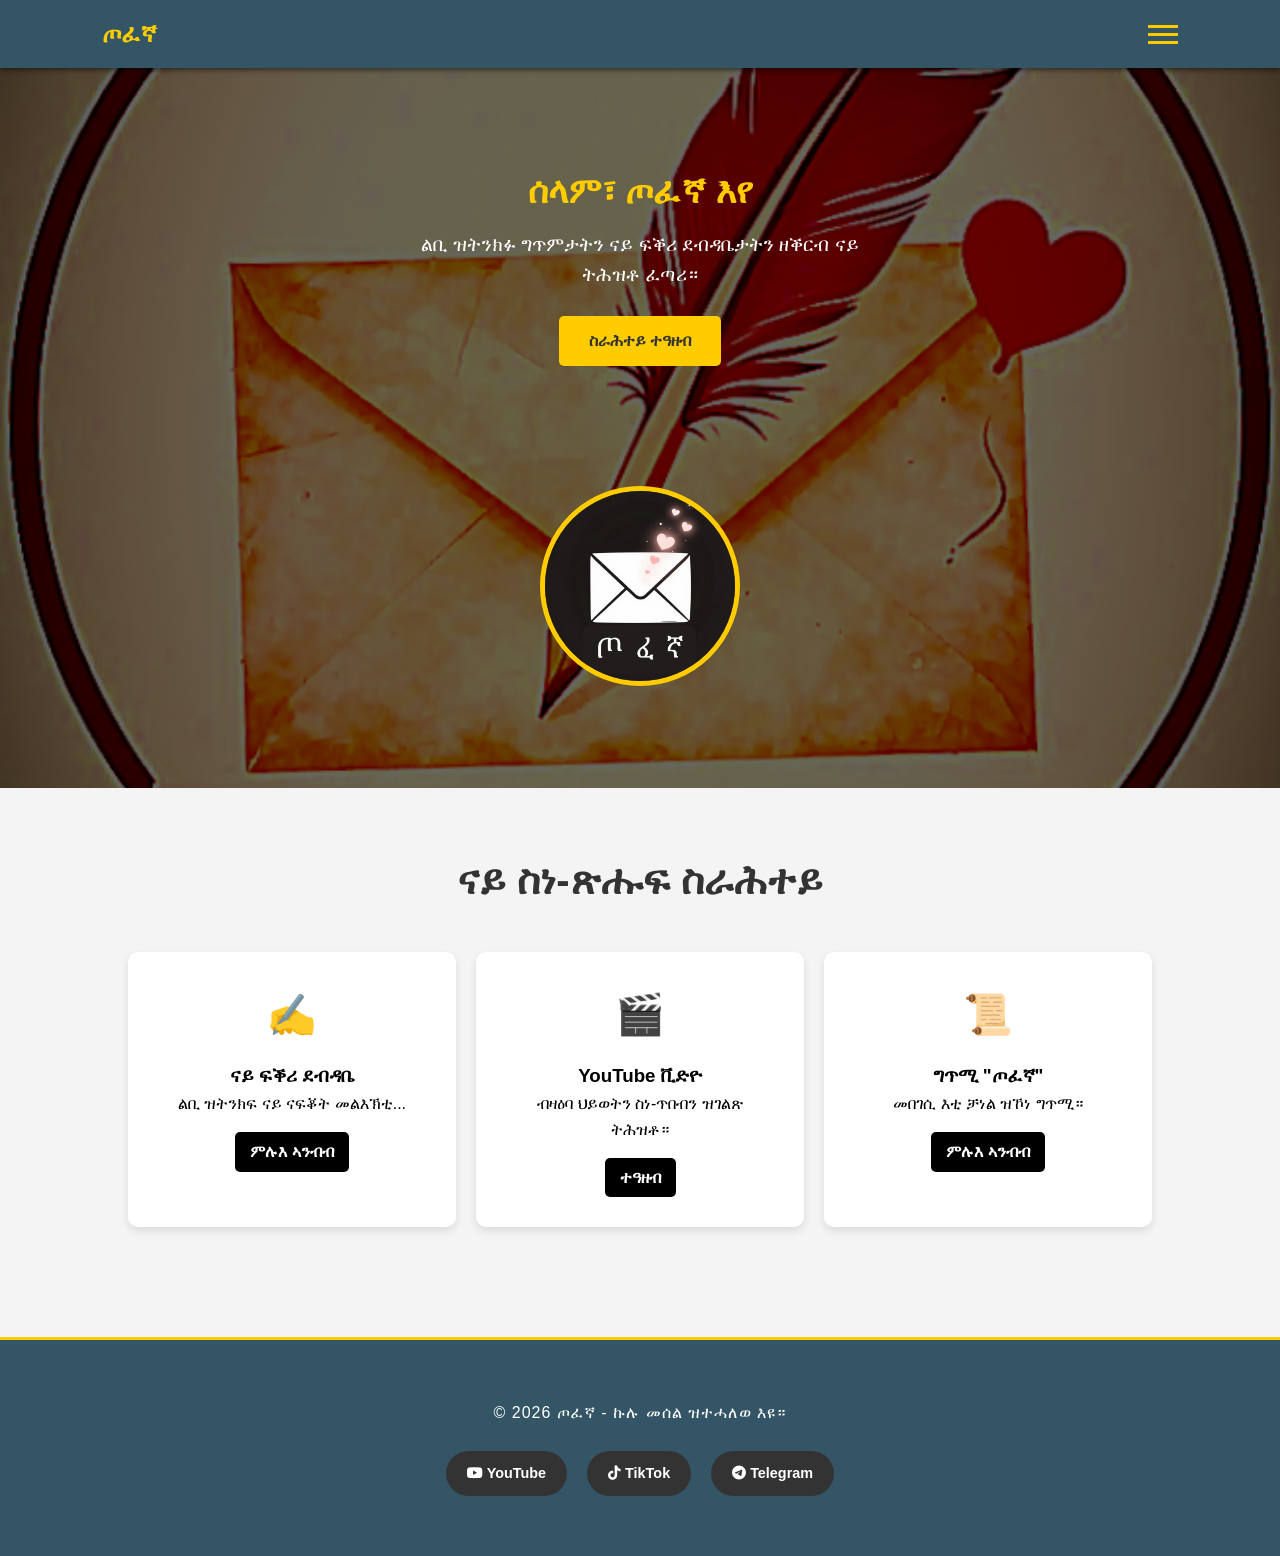
==== index.html @ e81d2f64 "Add files via upload" ====
<!DOCTYPE html>
<html lang="ti">
<head>
    <meta charset="UTF-8">
    <meta name="viewport" content="width=device-width, initial-scale=1.0">
    <title>ጦፈኛ - ገዛ</title>
    <link rel="stylesheet" href="style.css">
    <link rel="stylesheet" href="https://cdnjs.cloudflare.com/ajax/libs/font-awesome/6.0.0/css/all.min.css">
</head>
<body>

    <header class="main-header">
        <div class="logo">
            <h1>ጦፈኛ</h1>
        </div>
        <div class="menu-toggle" id="mobile-menu">
            <span class="bar"></span>
            <span class="bar"></span>
            <span class="bar"></span>
        </div>
        <nav class="nav-menu">
            <ul>
                <li><a href="index.html" class="current">Home</a></li>
                <li><a href="about.html">About</a></li>
                <li><a href="services.html">Services</a></li> 
                <li><a href="contact.html">Contact Us</a></li>
            </ul>
        </nav>
    </header>

    <section class="hero">
        <div class="hero-text">
            <h2>ሰላም፣ ጦፈኛ እየ</h2>
            <p>ልቢ ዝትንክፉ ግጥምታትን ናይ ፍቕሪ ደብዳቤታትን ዘቕርብ ናይ ትሕዝቶ ፈጣሪ።</p>
            <a href="#works" class="btn">ስራሕተይ ተዓዘብ</a>
        </div>
        <div class="hero-image">
            <img src="ጦፈኛ_1.png" alt="Tofogna Logo">
        </div>
    </section>

    <section id="works" class="works-section">
        <h2 class="section-title">ናይ ስነ-ጽሑፍ ስራሕተይ</h2>
        
        <div class="works-container">
            <div class="work-card">
                <div class="work-icon">✍️</div>
                <h3>ናይ ፍቕሪ ደብዳቤ</h3>
                <p>ልቢ ዝትንክፍ ናይ ናፍቖት መልእኽቲ...</p>
                <a href="#" class="read-more">ምሉእ ኣንብብ</a>
            </div>

            <div class="work-card">
                <div class="work-icon">🎬</div>
                <h3>YouTube ቪድዮ</h3>
                <p>ብዛዕባ ህይወትን ስነ-ጥበብን ዝገልጽ ትሕዝቶ።</p>
                <a href="https://youtube.com/@ጦፈኛ_boy" target="_blank" class="read-more">ተዓዘብ</a>
            </div>

            <div class="work-card">
                <div class="work-icon">📜</div>
                <h3>ግጥሚ "ጦፈኛ"</h3>
                <p>መበገሲ እቲ ቻነል ዝኾነ ግጥሚ።</p>
                <a href="#" class="read-more">ምሉእ ኣንብብ</a>
            </div>
        </div>
    </section>

    <footer>
        <p>&copy; 2026 ጦፈኛ - ኩሉ መሰል ዝተሓለወ እዩ።</p>
        <div class="social-links">
            <a href="https://youtube.com/@ጦፈኛ_boy" target="_blank">
                <i class="fab fa-youtube"></i> YouTube
            </a>
            <a href="https://tiktok.com/@tofogna" target="_blank">
                <i class="fab fa-tiktok"></i> TikTok
            </a>
            <a href="https://t.me/tofogna11" target="_blank">
                <i class="fab fa-telegram"></i> Telegram
            </a>
        </div>
    </footer>

    <script src="script.js"></script>
</body>
</html>
<!--  -->
---- style.css ----
/* =========================================
   1. ሓፈሻዊ መሰረታዊ ቅጥዒ (Global Styles)
   ========================================= */
* {
    margin: 0;
    padding: 0;
    box-sizing: border-box;
    font-family: 'Segoe UI', Tahoma, Geneva, Verdana, sans-serif;
}

body {
    line-height: 1.6;
    background-color: #f4f4f4;
}

/* =========================================
   2. ርእሰ-ገጽ (Main Header & Navigation)
   ========================================= */
.main-header {
    display: flex;
    justify-content: space-between;
    align-items: center;
    padding: 15px 8%;
    background-color: #356; /* ድሙቕ ጸሊም / ሰማያዊ */
    position: sticky; /* ንላዕሊ ተጣቢቑ ንክጸንሕ */
    top: 0;
    z-index: 1000;
    box-shadow: 0 2px 5px rgba(0,0,0,0.5);
}

.logo h1 {
    color: #ffcc00; /* ብጫ ሕብሪ ንሎጎ */
    font-size: 1.5rem;
}

/* ዓቢ ስክሪን - ናቭ ሜኑ */
.nav-menu ul {
    display: flex;
    list-style: none;
    gap: 25px;
}

.nav-menu ul li a {
    text-decoration: none;
    color: white;
    font-weight: 600;
    font-size: 1rem;
    transition: 0.3s;
}

.nav-menu ul li a:hover {
    color: orange;
}

/* እዛ class ኣብቲ ዘለኻዮ ገጽ ምልክት ትገብር */
.nav-menu ul li a.current {
    color: green;
    border-bottom: 2px solid #ffcc00;
}

/* Hamburger Menu (ንሞባይል ጥራይ) */
.menu-toggle {
    display: none; 
    flex-direction: column;
    cursor: pointer;
    gap: 5px;
}

.menu-toggle .bar {
    width: 30px;
    height: 3px;
    background-color: #ffcc00;
}

/* =========================================
   3. መእተዊ ክፋል (Hero Section)
   ========================================= */
.hero {
    display: flex;
    align-items: center;
    justify-content: space-around;
    padding: 80px 10%;
    /* ድሕሪ ባይታ ስእሊ ምስ ጸሊም Overlay */
    background: linear-gradient(rgba(0,0,0,0.6), rgba(0,0,0,0.6)), url('ጦፈኛ_2.png'); 
    background-size: cover;
    background-position: center;
    color: white;
    min-height: 80vh; 
}

.hero-text h2 {
    font-size: 3rem;
    margin-bottom: 10px;
    color: #ffcc00;
}

.hero-text p {
    font-size: 1.2rem;
    margin-bottom: 25px;
    max-width: 500px;
}

.hero-image img {
    width: 300px;
    height: 300px;
    object-fit: cover;
    border-radius: 50%; /* ንክቢ መልክዕ */
    border: 5px solid #ffcc00;
}

/* ሓፈሻዊ መልጎም (Button Style) */
.btn {
    display: inline-block;
    padding: 12px 30px;
    background-color: #ffcc00;
    color: #333;
    text-decoration: none;
    border-radius: 5px;
    font-weight: bold;
    transition: 0.3s ease;
    border: none;
}

.btn:hover {
    background-color: white;
    transform: translateY(-5px);
}

/* =========================================
   4. ስራሕተይ (Works Section - Cards)
   ========================================= */
.works-section {
    padding: 60px 10%;
    background-color: #f4f4f4;
    text-align: center;
}

.section-title {
    font-size: 2.5rem;
    margin-bottom: 40px;
    color: #333;
}

.works-container {
    display: grid;
    grid-template-columns: repeat(auto-fit, minmax(250px, 1fr));
    gap: 20px;
}

.work-card {
    background: white;
    padding: 30px;
    border-radius: 10px;
    box-shadow: 0 4px 8px rgba(0,0,0,0.1);
    transition: 0.3s;
}

.work-card:hover {
    transform: translateY(-10px);
    border: 2px solid green;
}

.work-icon {
    font-size: 40px;
    margin-bottom: 15px;
}

.read-more {
    display: inline-block;
    margin-top: 15px;
    color: white;
    background-color: black;
    text-decoration: none;
    font-weight: bold;
    padding: 7px 15px;
    border-radius: 5px;
    transition: 0.3s;
}

.read-more:hover {
    background-color: #333;
}

/* =========================================
   5. ናይ ርክብ ገጽ (Contact Page Styles)
   ========================================= */
.contact-page-container {
    padding: 100px 10%;
    display: flex;
    flex-direction: column;
    align-items: center;
    background-color: #f4f4f4;
    min-height: 80vh;
}

.contact-info {
    text-align: center;
    margin-bottom: 40px;
}

.contact-form-wrapper {
    width: 100%;
    max-width: 500px;
    background: white;
    padding: 40px;
    border-radius: 15px;
    box-shadow: 0 10px 30px rgba(0,0,0,0.1);
}

.input-group {
    margin-bottom: 20px;
    text-align: left;
}

.input-group label {
    display: block;
    margin-bottom: 5px;
    font-weight: bold;
    color: #333;
}

.contact-form-wrapper .btn {
    width: 100%;
    cursor: pointer;
}

/* =========================================
   6. መደምደምታ (Footer & Social Links)
   ========================================= */
footer {
    background-color: #356;
    color: white;
    padding: 60px 20px;
    text-align: center;
    border-top: 3px solid #ffcc00;
    margin-top: 50px;
}

footer p {
    font-size: 1rem;
    margin-bottom: 25px;
    letter-spacing: 1px;
}

.social-links {
    display: flex;
    justify-content: center;
    gap: 20px;
    flex-wrap: wrap;
}

.social-links a {
    text-decoration: none;
    color: white;
    background: #333;
    padding: 10px 20px;
    border-radius: 50px;
    font-size: 0.9rem;
    font-weight: bold;
    transition: 0.3s;
    border: 1px solid transparent;
}

.social-links a:hover {
    background: #ffcc00;
    color: #1a1a1a;
    transform: translateY(-5px);
    box-shadow: 0 5px 15px rgba(255, 204, 0, 0.3);
}

/* =========================================
   7. ናይ ሞባይል ምላሽ (Responsive Design)
   ========================================= */
   /* background: እታ; Hamburger ምስ ተነክአት ዝኸውን ለውጢ */
#mobile-menu.is-active .bar:nth-child(2) {
    opacity: 0; /* እታ ማእከል ትጠፍእ */
}

#mobile-menu.is-active .bar:nth-child(1) {
    transform: translateY(8px) rotate(45deg); /* እታ ላዕለወይቲ ትጥወ */
}

#mobile-menu.is-active .bar:nth-child(3) {
    transform: translateY(-8px) rotate(-45deg); /* እታ ታሕተወይቲ ትጥወ */
}

/* --- About Page Styles --- */
.about-container {
    padding: 80px 10%;
    background-color: white;
}

.about-hero {
    text-align: center;
    margin-bottom: 50px;
}

.about-hero h2 {
    font-size: 2.5rem;
    color: #333;
}

.underline {
    width: 80px;
    height: 4px;
    background-color: #ffcc00;
    margin: 10px auto;
}

.about-content {
    display: flex;
    align-items: center;
    gap: 50px;
    flex-wrap: wrap; /* ንሞባይል */
}

.about-image img {
    width: 350px;
    border-radius: 15px;
    box-shadow: 10px 10px 20px rgba(0,0,0,0.1);
}

.about-text {
    flex: 1;
    min-width: 300px;
}

.about-text h3 {
    color: #356;
    margin-top: 20px;
    margin-bottom: 10px;
}

.about-text p {
    color: #555;
    margin-bottom: 15px;
    line-height: 1.8;
}

/* Stats (ቁጽሪ ስራሕትካ) */
.stats {
    display: flex;
    gap: 30px;
    margin-top: 30px;
}

.stat-item {
    text-align: center;
    padding: 20px;
    background: #f9f9f9;
    border-radius: 10px;
    width: 120px;
}

.stat-item .count {
    font-size: 1.5rem;
    font-weight: bold;
    color: #ff9901;
}
/* --- Services Page Styles --- */
.services-hero {
    text-align: center;
    padding: 60px 10% 20px;
    background-color: #fff;
}

.services-hero h2 {
    font-size: 2.5rem;
    color: #333;
}

.services-hero p {
    color: #666;
    margin-top: 10px;
}

.services-grid-container {
    display: grid;
    grid-template-columns: repeat(auto-fit, minmax(280px, 1fr));
    gap: 30px;
    padding: 40px 10%;
    background-color: #fff;
}

.service-box {
    background: #fdfdfd;
    padding: 40px 30px;
    text-align: center;
    border-radius: 15px;
    border: 1px solid #eee;
    transition: 0.4s ease;
}

.service-box:hover {
    background: #356;
    color: white;
    transform: translateY(-10px);
    box-shadow: 0 15px 30px rgba(0,0,0,0.1);
}

.service-icon {
    font-size: 50px;
    color: #ffcc00;
    margin-bottom: 20px;
}

.service-box:hover .service-icon {
    color: white;
}

.service-box h3 {
    margin-bottom: 15px;
    font-size: 1.4rem;
}

.service-box p {
    font-size: 0.95rem;
    line-height: 1.6;
    color: inherit;
}

/* Call to Action Section */
.cta-section {
    background-color: #ffcc00;
    text-align: center;
    padding: 60px 10%;
    margin-top: 40px;
}

.cta-section h3 {
    font-size: 2rem;
    color: #1a1a1a;
    margin-bottom: 15px;
}

.cta-section p {
    margin-bottom: 25px;
    font-weight: 500;
}

.cta-section .btn {
    background-color: #1a1a1a;
    color: white;
}

.cta-section .btn:hover {
    background-color: white;
    color: #1a1a1a;
}

/* ንሞባይል */
@media (max-width: 768px) {
    .about-content {
        flex-direction: column;
        text-align: center;
    }
    .about-image img {
        width: 100%;
        max-width: 300px;
    }
    .stats {
        justify-content: center;
    }
}

    /* Hamburger Button ኣርእዮ */
    .menu-toggle {
        display: flex;
    }

    /* Hero section ንሞባይል ኣስተኻኽል */
    .hero {
        flex-direction: column;
        text-align: center;
        padding: 50px 5%;
    }

    .hero-text h2 {
        font-size: 2.2rem;
    }

    .hero-image img {
        width: 200px;
        height: 200px;
        margin-top: 30px;
    }

    /* ሞባይል ሜኑ (Dropdown) */
    .nav-menu {
        display: none; /* ብባህሪኡ ተሓቢኡ ይጸንሕ */
        position: absolute;
        top: 70px;
        left: 0;
        width: 100%;
        background-color: rgba(51, 85, 102, 0.95); /* ቁሩብ ግሉጽ ዝበለ */
        padding: 30px 0;
        z-index: 1000;
    }

    /* ብ JavaScript 'active' ክትከውን ከላ ትርአ */
    .nav-menu.active {
        display: block !important;
    }

    .nav-menu ul {
        flex-direction: column;
        align-items: center;
        gap: 50px;
    }

    .nav-menu ul li a {
        background-color: #ff9901;
        color: #1a1a1a;
        width: 250px;
        padding: 15px;
        text-align: center;
        border-radius: 12px;
        box-shadow: 0 8px 15px rgba(0, 0, 0, 0.3);
    }
}
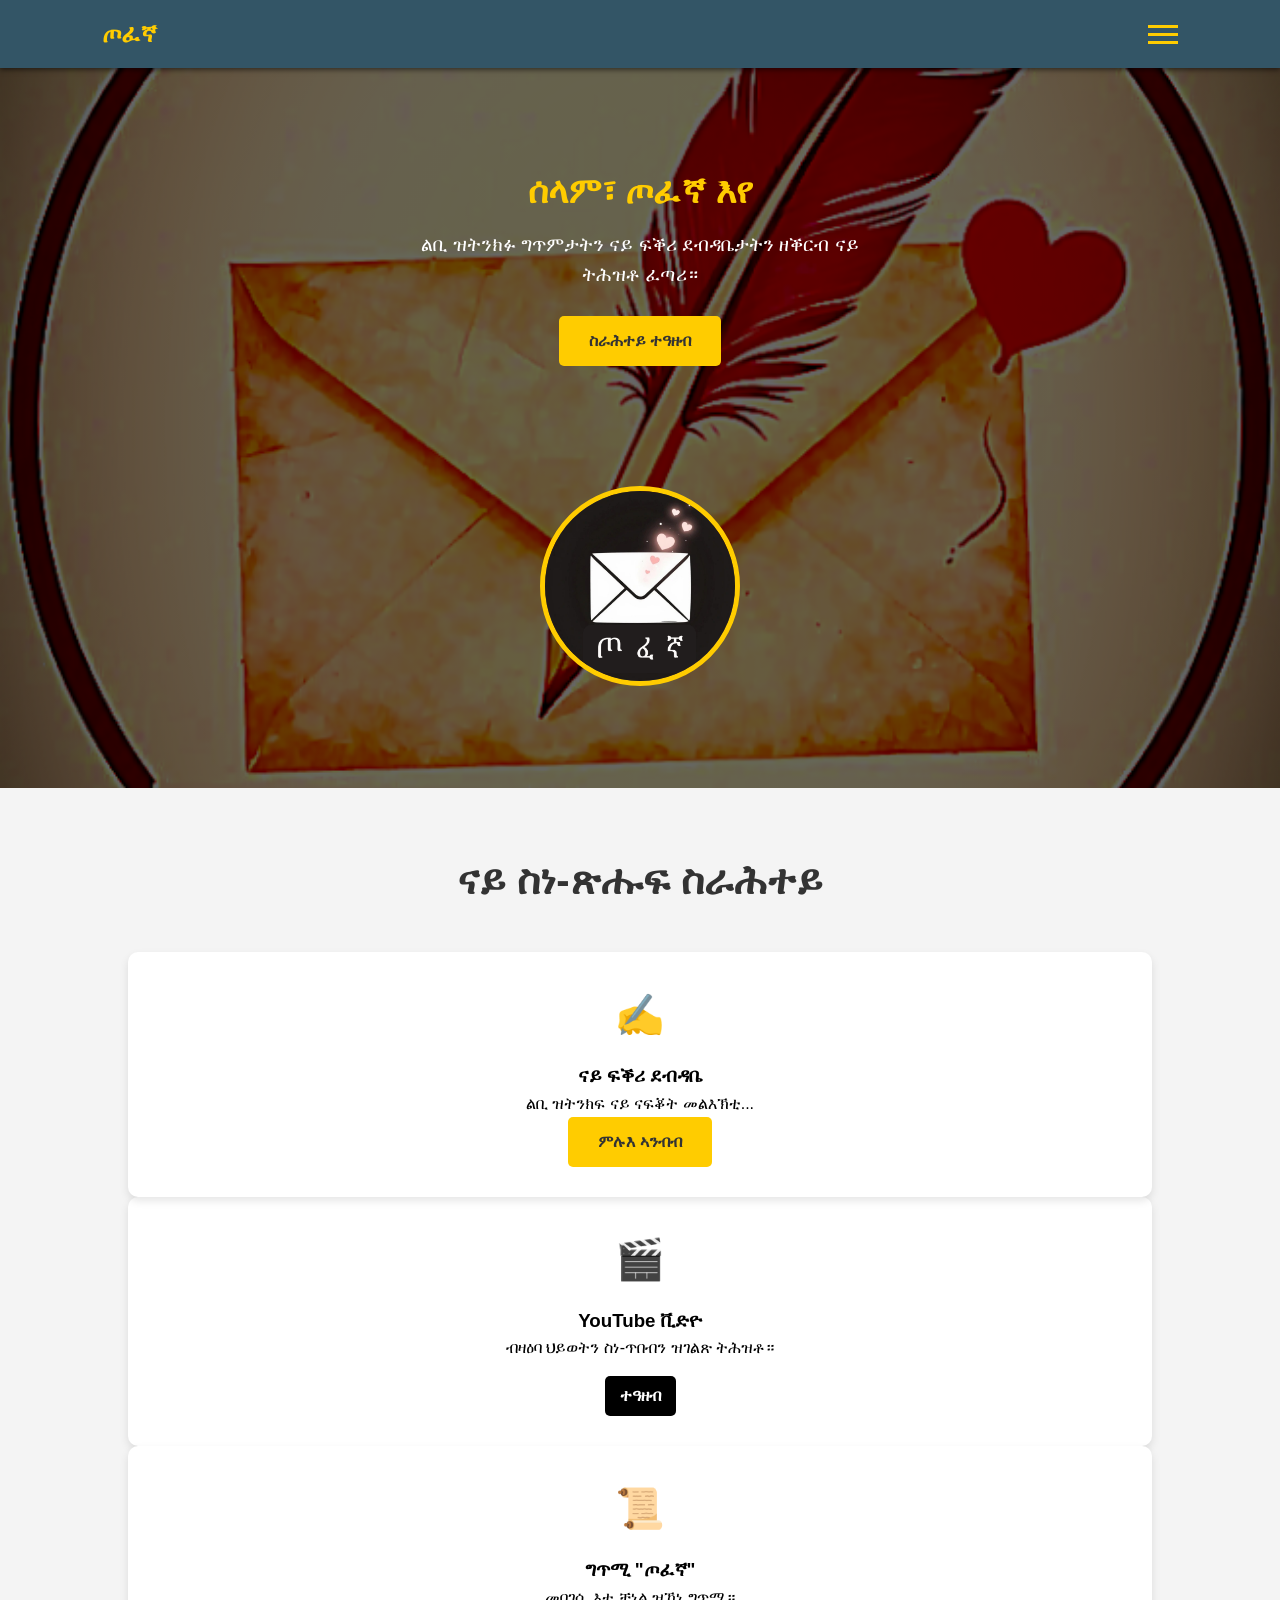
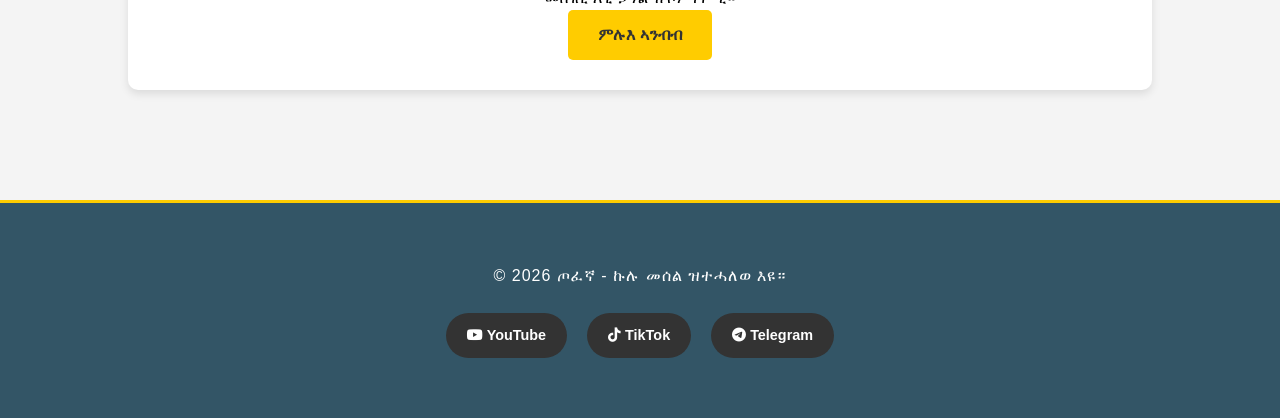
==== commit f62ae47e: "Update index.html" ====
--- a/index.html
+++ b/index.html
@@ -46,8 +46,10 @@
             <div class="work-card">
                 <div class="work-icon">✍️</div>
                 <h3>ናይ ፍቕሪ ደብዳቤ</h3>
-                <p>ልቢ ዝትንክፍ ናይ ናፍቖት መልእኽቲ...</p>
-                <a href="#" class="read-more">ምሉእ ኣንብብ</a>
+                <p>ልቢ ዝትንክፍ ናይ ናፍቖት     መልእኽቲ...</p>            
+    <a href="letter1.html" class="btn">ምሉእ ኣንብብ</a> 
+</div>
+
             </div>
 
             <div class="work-card">
@@ -61,7 +63,7 @@
                 <div class="work-icon">📜</div>
                 <h3>ግጥሚ "ጦፈኛ"</h3>
                 <p>መበገሲ እቲ ቻነል ዝኾነ ግጥሚ።</p>
-                <a href="#" class="read-more">ምሉእ ኣንብብ</a>
+              <a href="#" class="btn">ምሉእ ኣንብብ</a>
             </div>
         </div>
     </section>
